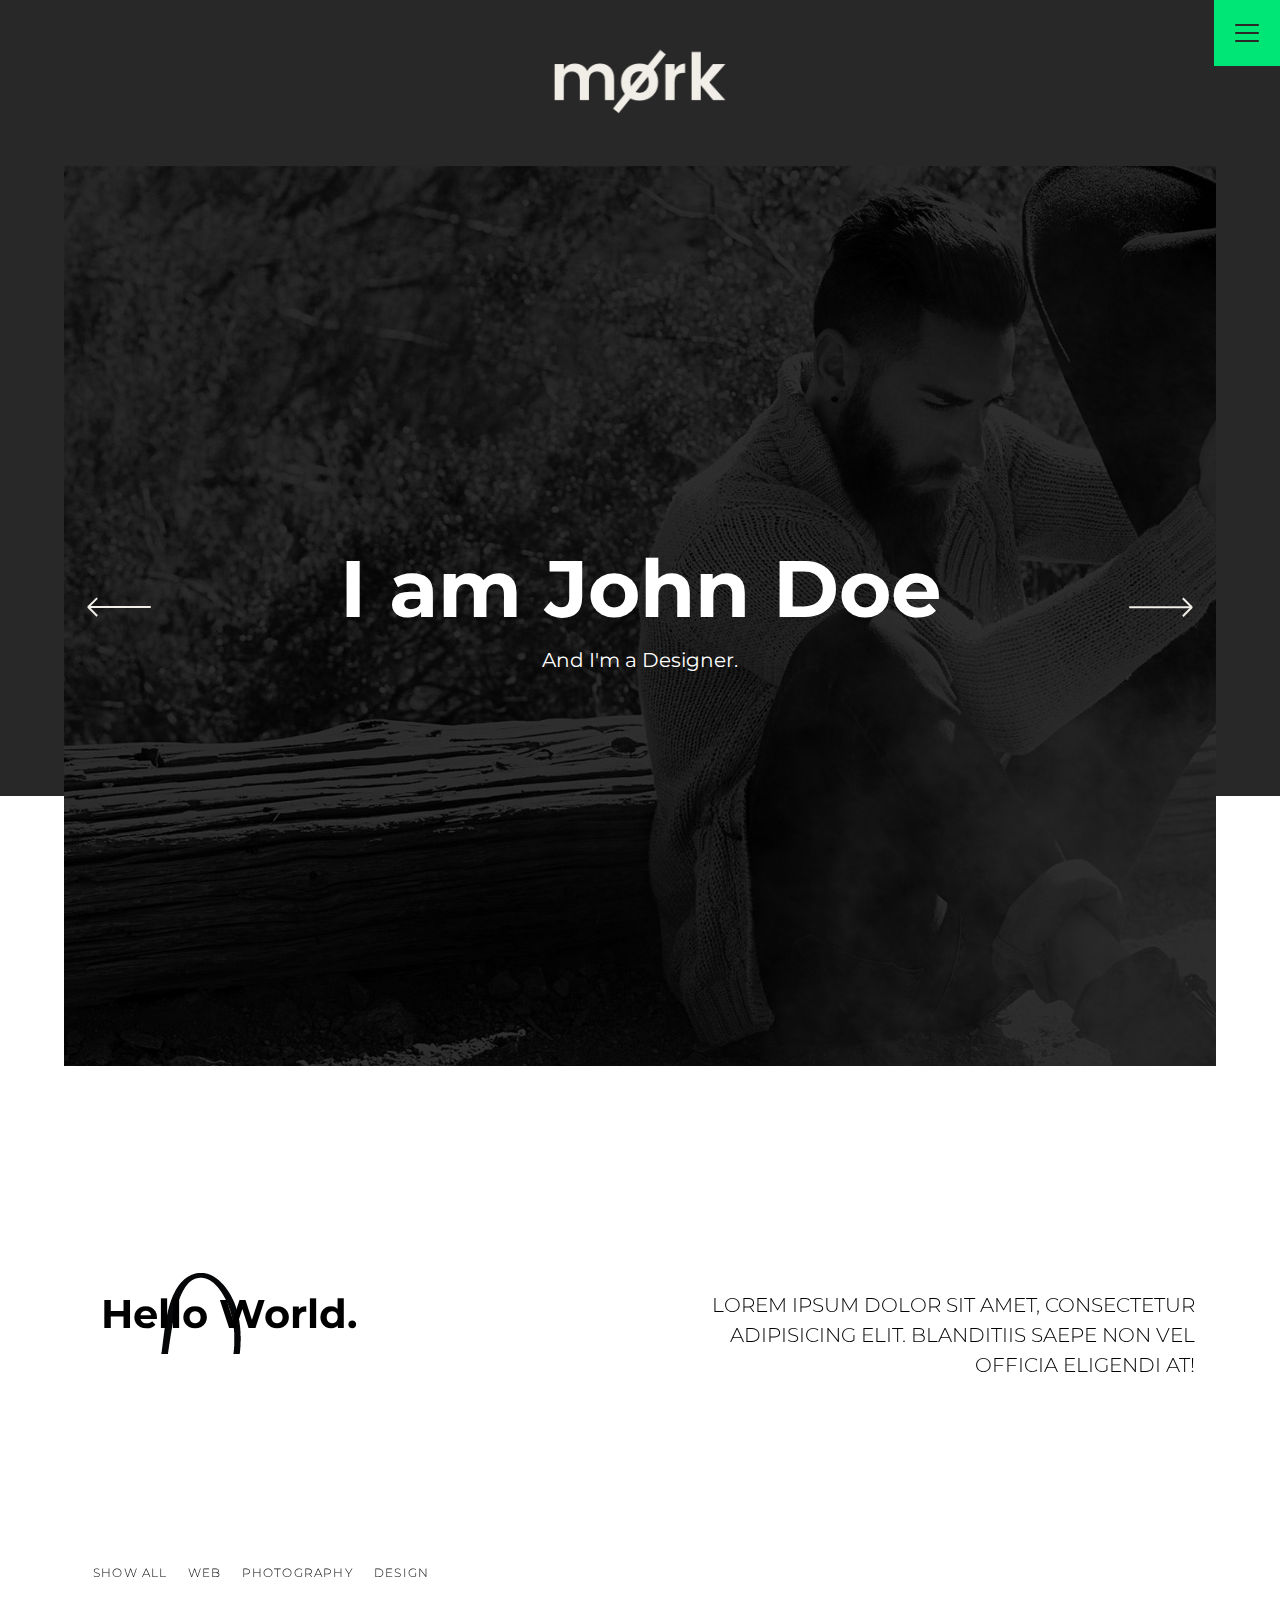
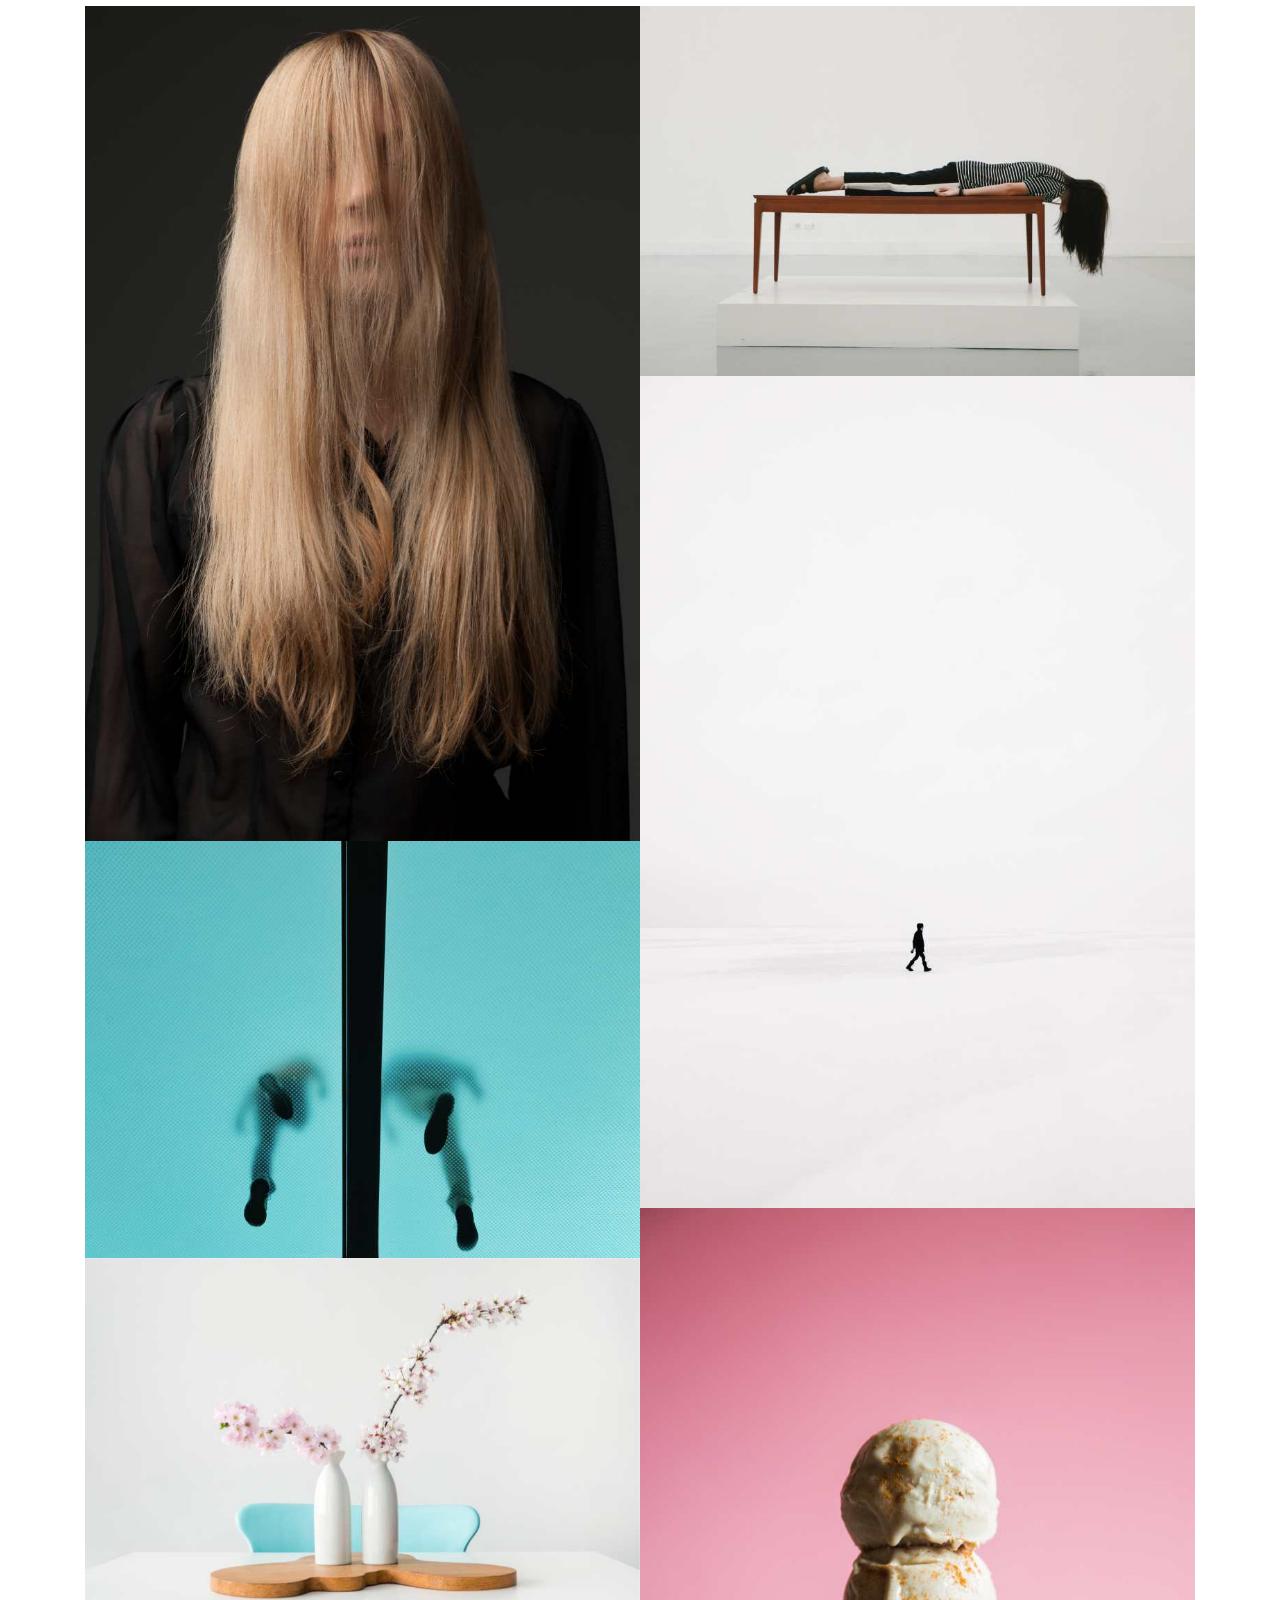
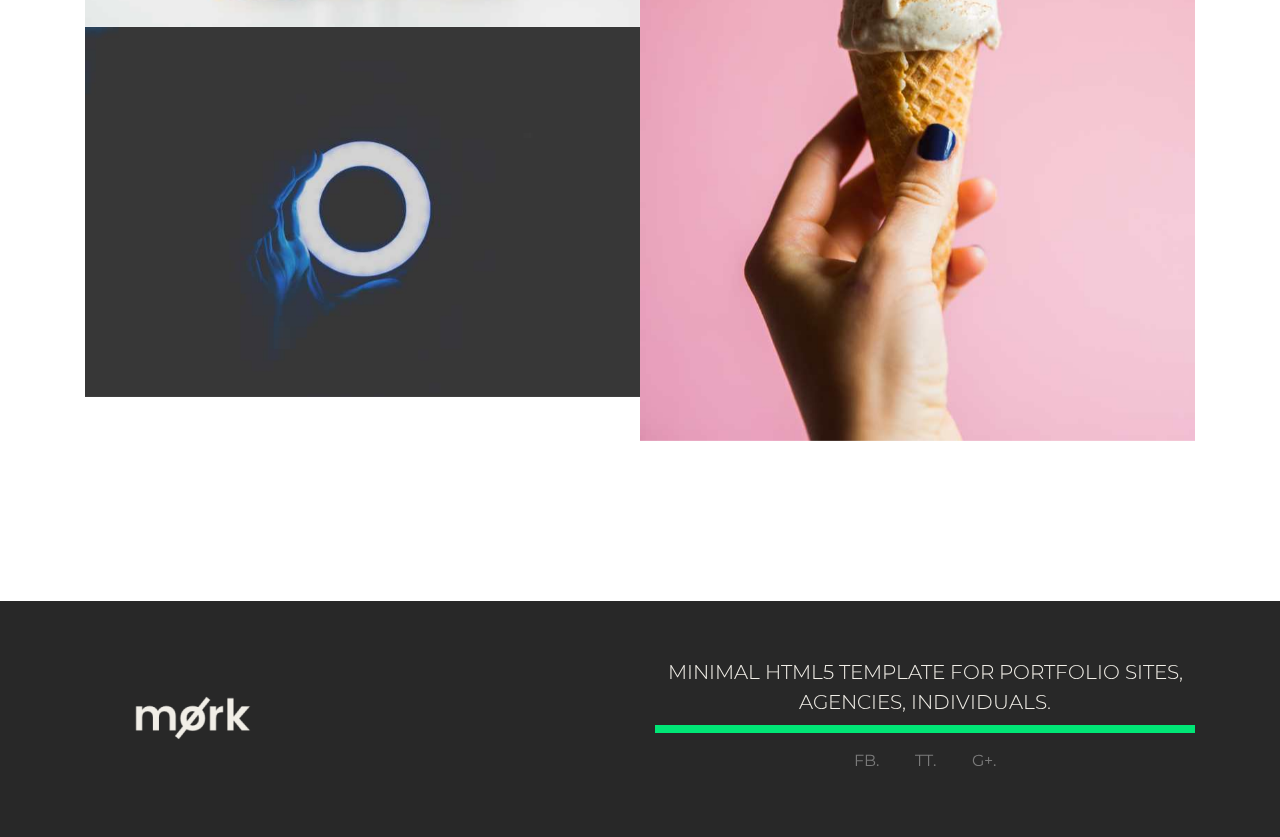
==== index-alt.html @ 940d5d7f "firstcommit" ====
<!DOCTYPE html>
<html lang="en">

<head>

    <!-- PAGE INFO
    ============================================== -->
    <meta charset="utf-8">
    <title>Hero Slider - Mork - Minimal HTML5 Template</title>
    <meta name="description" content="Mork - Minimal HTML5 Template">
    <meta name="author" content="e-press24">

    <!-- MOBILE METAS
    ============================================== -->
    <meta name="viewport" content="width=device-width, initial-scale=1, shrink-to-fit=no">

    <!-- FAVICON
    ============================================== -->
    <link rel="icon" type="image/png" href="images/favicon.png" />

    <!-- FONTS
    ============================================== -->
    <link href="https://fonts.googleapis.com/css?family=Montserrat:300,400,500,700" rel="stylesheet">
    
    <!-- ICON FONTS
    ============================================== -->
    <link rel="stylesheet" href="css/linea-arrows.css">
    <link rel="stylesheet" href="css/linea-basic.css">

    <!-- CSS
    ============================================== -->
    <link rel="stylesheet" href="css/bootstrap.css">
    <link rel="stylesheet" href="css/halkaBox.css">
    <link rel="stylesheet" href="css/swiper.css">
    <link rel="stylesheet" href="css/style.css">
    
    <!-- MODERNIZR
    ============================================== -->
    <script src="js/libs/modernizr-3.5.0.min.js"></script>

</head>

<body>
    
    <!-- HEADER
    ============================================== -->
    <header id="masthead" class="e24-page-header">
       <!-- Main Navigation Area -->
        <div class="e24-main-navigation">
           <!-- Top Toggle Menu -->
            <div id="toggle-menu" class="collapse">
                <div class="e24-bg-black p-4">
                    <ul class="nav text-uppercase justify-content-center">
                        <li class="nav-item">
                            <a class="nav-link" href="index.html">Home</a>
                        </li>
                        <li class="nav-item dropdown">
                            <a href="#" class="nav-link dropdown-toggle" data-toggle="dropdown">
                                  Frontpage
                                </a>
                            <div class="dropdown-menu dropdown-menu-right border-0 rounded-0">
                                <a class="dropdown-item" href="index.html">Hero Image</a>
                                <a class="dropdown-item" href="index-alt.html">Hero Slider</a>
                            </div>
                        </li>
                        <li class="nav-item">
                            <a class="nav-link" href="about.html">About</a>
                        </li>
                        <li class="nav-item">
                            <a class="nav-link" href="blog.html">Blog</a>
                        </li>
                        <li class="nav-item dropdown">
                            <a href="#" class="nav-link dropdown-toggle" data-toggle="dropdown">
                                  Pages
                                </a>
                            <div class="dropdown-menu dropdown-menu-right border-0 rounded-0">
                                <a class="dropdown-item" href="single-portfolio.html">Single Portfolio</a>
                                <a class="dropdown-item" href="single-post.html">Single Post</a>
                                <a class="dropdown-item" href="team.html">Team</a>
                            </div>
                        </li>
                        <li class="nav-item">
                            <a class="nav-link" href="contact.html">Contact</a>
                        </li>
                    </ul>
                </div>
            </div> 
            <!-- end: #toggle-menu -->
            
            <!-- Navbar -->
            <nav class="navbar navbar-dark">
                <a href="index.html" class="mx-auto">
                       <img src="images/mork-logo.png" class="img-fluid" alt="Mork Template Logo">
                    </a>
                <button class="navbar-toggler border-0 rounded-0" type="button" data-toggle="collapse" data-target="#toggle-menu">
                    <span class="navbar-toggler-icon"></span>
                    </button>
            </nav> 
            <!-- end: .navbar -->
        </div> 
        <!-- end: .e24-main-navigation -->
    </header>
    <!-- end: #masthead -->
    
    <!-- MAIN CONTENT
    ============================================== -->
    <section id="content" class="e24-frontpage-content e24-mb-10">
        <!-- Hero Area -->
        <div class="e24-hero-area">
            
            <!-- Hero Slider Area -->
            <div class="e24-hero-slider mx-auto">
                <div class="swiper-container">
                    <div class="swiper-wrapper">
                        
                        <!-- First Slider Item -->
                        <div class="swiper-slide e24-slide-1 d-flex align-items-center e24-overlay e24-bg-overlay">
                            <div class="container">
                                <div class="row">
                                    <div class="col-12 text-center e24-z-1">
                                        <h1 class="e24-color-light e24-word-wrap">I am John Doe</h1>
                                        <p class="e24-color-light e24-word-wrap">And I'm a Designer.</p>
                                    </div>
                                </div>
                            </div>
                        </div>
                        <!-- end: first slide -->
                        
                        <!-- Second Slider Item -->
                        <div class="swiper-slide e24-slide-2 d-flex align-items-center e24-overlay e24-bg-overlay">
                            <div class="container">
                                <div class="row">
                                    <div class="col-12 text-center e24-z-1">
                                        <h1 class="e24-color-light e24-word-wrap">I am John Doe</h1>
                                        <p class="e24-color-light e24-word-wrap">And I'm a Designer.</p>
                                    </div>
                                </div>
                            </div>
                        </div>
                        <!-- end: second slide -->
                    </div>
                    
                    <!-- SliderArrows -->
                    <div class="swiper-button-next"></div>
                    <div class="swiper-button-prev"></div>
                    
                </div>
                <!-- end: .swiper-contnainer -->

            </div>
        </div>
        <!-- end: .e24-hero-area -->
        
        <!-- Page Title Area -->
        <div class="e24-intro">
            <div class="container">
                <div class="row">
                    <div class="col-md-6">
                        <h2 class="e24-page-title"><span class="e24-daub-green">Hello World.</span></h2>
                    </div>
                    <div class="col-md-6">
                        <p class="text-uppercase text-md-right">Lorem ipsum dolor sit amet, consectetur adipisicing elit. Blanditiis saepe non vel officia eligendi at! </p>
                    </div>
                </div>
            </div>
        </div>
        <!-- end: .e24-intro -->
        
        <!-- Portfolio Area -->
        <div class="e24-portfolio">
            <div class="container">
               
                <!-- Portfolio Items Filter -->
                <div class="e24-portfolio-filter">
                    <ul class="list-inline text-uppercase p-2 e24-font-300">
                        <li class="list-inline-item pr-2" data-filter="*">Show all</li>
                        <li class="list-inline-item pr-2" data-filter=".web">Web</li>
                        <li class="list-inline-item pr-2" data-filter=".photography">Photography</li>
                        <li class="list-inline-item pr-2" data-filter=".design">Design</li>
                    </ul>
                </div>
                <!-- end: .e24-portfolio-filter -->

                <!-- Portfolio Items Grid -->
                <div class="e24-portfolio-grid">
                    <div class="row no-gutters">

                        <div class="e24-portfolio-item col-md-6 design">
                            <div class="e24-portfolio-item-wrapper">
                                <img src="images/portfolio-image-1.jpg" class="img-fluid" alt="#">
                                <h3>Design project</h3>
                                <a href="images/portfolio-image-1.jpg" class="gallery1" title="Project Image Caption"></a>
                            </div>
                        </div>
                        <div class="e24-portfolio-item col-md-6 web">
                            <div class="e24-portfolio-item-wrapper">
                                <img src="images/portfolio-image-2.jpg" class="img-fluid" alt="#">
                                <h3>Web project</h3>
                                <a href="images/portfolio-image-2.jpg" class="gallery1"></a>
                            </div>
                        </div>
                        <div class="e24-portfolio-item col-md-6 design">
                            <div class="e24-portfolio-item-wrapper">
                                <img src="images/portfolio-image-3.jpg" class="img-fluid" alt="#">
                                <h3>Design project</h3>
                                <a href="images/portfolio-image-3.jpg" class="gallery1" title="Project Image Caption"></a>
                            </div>
                        </div>
                        <div class="e24-portfolio-item col-md-6 design">
                            <div class="e24-portfolio-item-wrapper">
                                <img src="images/portfolio-image-4.jpg" class="img-fluid" alt="#">
                                <h3>Design project</h3>
                                <a href="single-portfolio.html" title="Project Image Caption"></a>
                            </div>
                        </div>
                        <div class="e24-portfolio-item col-md-6 web">
                            <div class="e24-portfolio-item-wrapper">
                                <img src="images/portfolio-image-5.jpg" class="img-fluid" alt="#">
                                <h3>Web project</h3>
                                <a href="single-portfolio.html"></a>
                            </div>
                        </div>
                        <div class="e24-portfolio-item col-md-6 photography">
                            <div class="e24-portfolio-item-wrapper">
                                <img src="images/portfolio-image-6.jpg" class="img-fluid" alt="#">
                                <h3>Photography project</h3>
                                <a href="single-portfolio.html"></a>
                            </div>
                        </div>
                        <div class="e24-portfolio-item col-md-6 photography">
                            <div class="e24-portfolio-item-wrapper">
                                <img src="images/portfolio-image-7.jpg" class="img-fluid" alt="#">
                                <h3>Photography project</h3>
                                <a href="single-portfolio.html"></a>
                            </div>
                        </div>

                    </div>
                </div>
                <!-- end: .e24-portfolio-grid -->
            </div>
        </div>
        <!-- end: .e24-portfolio -->
    </section>
    <!-- end #content -->
    
    <!-- FOOTER
    ============================================== -->
    <footer id="colophon" class="e24-page-footer p-3 p-md-5">
        <div class="container">
           <div class="row">
               
                <!-- Footer Logo Area -->
                <div class="e24-footer-logo col-md-6 d-flex justify-content-center justify-content-md-start align-items-center">
                    <a href="index.html">
                       <img src="images/mork-logo-small.png" class="img-fluid" alt="Mork Theme Logo">
                    </a>
                </div>
                <!-- end: .e24-footer-logo -->
               
                <!-- Footer Page Info Area -->
                <div class="e24-page-info col-md-6">
                    <p class="e24-font-300 text-uppercase text-center py-2">Minimal HTML5 Template for portfolio sites, agencies, individuals. </p>
                    <ul class="text-uppercase text-center p-0">
                        <li class="list-inline-item pr-4"><a href="#">Fb.</a></li>
                        <li class="list-inline-item pr-4"><a href="#">Tt.</a></li>
                        <li class="list-inline-item"><a href="#">G+.</a></li>
                    </ul>
                </div>
               <!-- end: .e24-page-info -->
            </div>
        </div>
    </footer>
    <!-- end #colophon -->
    
    <!-- JS
    ============================================== -->
    <script src="js/libs/jquery.min.js"></script>
    <script src="js/libs/bootstrap.bundle.min.js"></script>
    <script src="js/libs/imagesloaded.pkgd.min.js"></script>
    <script src="js/libs/isotope.pkgd.min.js"></script>
    <script src="js/libs/halkaBox.min.js"></script>
    <script src="js/libs/swiper.min.js"></script>
    <script src="js/main.js"></script>
    
</body>
</html>
---- css/linea-arrows.css ----
@charset "UTF-8";

@font-face {
  font-family: "linea-arrows-10";
  src:url("../fonts/linea-arrows-10.eot");
  src:url("../fonts/linea-arrows-10.eot?#iefix") format("embedded-opentype"),
    url("../fonts/linea-arrows-10.woff") format("woff"),
    url("../fonts/linea-arrows-10.ttf") format("truetype"),
    url("../fonts/linea-arrows-10.svg#linea-arrows-10") format("svg");
  font-weight: normal;
  font-style: normal;

}

[data-icon]:before {
  font-family: "linea-arrows-10" !important;
  content: attr(data-icon);
  font-style: normal !important;
  font-weight: normal !important;
  font-variant: normal !important;
  text-transform: none !important;
  speak: none;
  line-height: 1;
  -webkit-font-smoothing: antialiased;
  -moz-osx-font-smoothing: grayscale;
}

[class^="icon-"]:before,
[class*=" icon-"]:before {
  font-family: "linea-arrows-10" !important;
  font-style: normal !important;
  font-weight: normal !important;
  font-variant: normal !important;
  text-transform: none !important;
  speak: none;
  line-height: 1;
  -webkit-font-smoothing: antialiased;
  -moz-osx-font-smoothing: grayscale;
}

.icon-arrows-anticlockwise:before {
  content: "\e000";
}
.icon-arrows-anticlockwise-dashed:before {
  content: "\e001";
}
.icon-arrows-button-down:before {
  content: "\e002";
}
.icon-arrows-button-off:before {
  content: "\e003";
}
.icon-arrows-button-on:before {
  content: "\e004";
}
.icon-arrows-button-up:before {
  content: "\e005";
}
.icon-arrows-check:before {
  content: "\e006";
}
.icon-arrows-circle-check:before {
  content: "\e007";
}
.icon-arrows-circle-down:before {
  content: "\e008";
}
.icon-arrows-circle-downleft:before {
  content: "\e009";
}
.icon-arrows-circle-downright:before {
  content: "\e00a";
}
.icon-arrows-circle-left:before {
  content: "\e00b";
}
.icon-arrows-circle-minus:before {
  content: "\e00c";
}
.icon-arrows-circle-plus:before {
  content: "\e00d";
}
.icon-arrows-circle-remove:before {
  content: "\e00e";
}
.icon-arrows-circle-right:before {
  content: "\e00f";
}
.icon-arrows-circle-up:before {
  content: "\e010";
}
.icon-arrows-circle-upleft:before {
  content: "\e011";
}
.icon-arrows-circle-upright:before {
  content: "\e012";
}
.icon-arrows-clockwise:before {
  content: "\e013";
}
.icon-arrows-clockwise-dashed:before {
  content: "\e014";
}
.icon-arrows-compress:before {
  content: "\e015";
}
.icon-arrows-deny:before {
  content: "\e016";
}
.icon-arrows-diagonal:before {
  content: "\e017";
}
.icon-arrows-diagonal2:before {
  content: "\e018";
}
.icon-arrows-down:before {
  content: "\e019";
}
.icon-arrows-down-double:before {
  content: "\e01a";
}
.icon-arrows-downleft:before {
  content: "\e01b";
}
.icon-arrows-downright:before {
  content: "\e01c";
}
.icon-arrows-drag-down:before {
  content: "\e01d";
}
.icon-arrows-drag-down-dashed:before {
  content: "\e01e";
}
.icon-arrows-drag-horiz:before {
  content: "\e01f";
}
.icon-arrows-drag-left:before {
  content: "\e020";
}
.icon-arrows-drag-left-dashed:before {
  content: "\e021";
}
.icon-arrows-drag-right:before {
  content: "\e022";
}
.icon-arrows-drag-right-dashed:before {
  content: "\e023";
}
.icon-arrows-drag-up:before {
  content: "\e024";
}
.icon-arrows-drag-up-dashed:before {
  content: "\e025";
}
.icon-arrows-drag-vert:before {
  content: "\e026";
}
.icon-arrows-exclamation:before {
  content: "\e027";
}
.icon-arrows-expand:before {
  content: "\e028";
}
.icon-arrows-expand-diagonal1:before {
  content: "\e029";
}
.icon-arrows-expand-horizontal1:before {
  content: "\e02a";
}
.icon-arrows-expand-vertical1:before {
  content: "\e02b";
}
.icon-arrows-fit-horizontal:before {
  content: "\e02c";
}
.icon-arrows-fit-vertical:before {
  content: "\e02d";
}
.icon-arrows-glide:before {
  content: "\e02e";
}
.icon-arrows-glide-horizontal:before {
  content: "\e02f";
}
.icon-arrows-glide-vertical:before {
  content: "\e030";
}
.icon-arrows-hamburger1:before {
  content: "\e031";
}
.icon-arrows-hamburger-2:before {
  content: "\e032";
}
.icon-arrows-horizontal:before {
  content: "\e033";
}
.icon-arrows-info:before {
  content: "\e034";
}
.icon-arrows-keyboard-alt:before {
  content: "\e035";
}
.icon-arrows-keyboard-cmd:before {
  content: "\e036";
}
.icon-arrows-keyboard-delete:before {
  content: "\e037";
}
.icon-arrows-keyboard-down:before {
  content: "\e038";
}
.icon-arrows-keyboard-left:before {
  content: "\e039";
}
.icon-arrows-keyboard-return:before {
  content: "\e03a";
}
.icon-arrows-keyboard-right:before {
  content: "\e03b";
}
.icon-arrows-keyboard-shift:before {
  content: "\e03c";
}
.icon-arrows-keyboard-tab:before {
  content: "\e03d";
}
.icon-arrows-keyboard-up:before {
  content: "\e03e";
}
.icon-arrows-left:before {
  content: "\e03f";
}
.icon-arrows-left-double-32:before {
  content: "\e040";
}
.icon-arrows-minus:before {
  content: "\e041";
}
.icon-arrows-move:before {
  content: "\e042";
}
.icon-arrows-move2:before {
  content: "\e043";
}
.icon-arrows-move-bottom:before {
  content: "\e044";
}
.icon-arrows-move-left:before {
  content: "\e045";
}
.icon-arrows-move-right:before {
  content: "\e046";
}
.icon-arrows-move-top:before {
  content: "\e047";
}
.icon-arrows-plus:before {
  content: "\e048";
}
.icon-arrows-question:before {
  content: "\e049";
}
.icon-arrows-remove:before {
  content: "\e04a";
}
.icon-arrows-right:before {
  content: "\e04b";
}
.icon-arrows-right-double:before {
  content: "\e04c";
}
.icon-arrows-rotate:before {
  content: "\e04d";
}
.icon-arrows-rotate-anti:before {
  content: "\e04e";
}
.icon-arrows-rotate-anti-dashed:before {
  content: "\e04f";
}
.icon-arrows-rotate-dashed:before {
  content: "\e050";
}
.icon-arrows-shrink:before {
  content: "\e051";
}
.icon-arrows-shrink-diagonal1:before {
  content: "\e052";
}
.icon-arrows-shrink-diagonal2:before {
  content: "\e053";
}
.icon-arrows-shrink-horizonal2:before {
  content: "\e054";
}
.icon-arrows-shrink-horizontal1:before {
  content: "\e055";
}
.icon-arrows-shrink-vertical1:before {
  content: "\e056";
}
.icon-arrows-shrink-vertical2:before {
  content: "\e057";
}
.icon-arrows-sign-down:before {
  content: "\e058";
}
.icon-arrows-sign-left:before {
  content: "\e059";
}
.icon-arrows-sign-right:before {
  content: "\e05a";
}
.icon-arrows-sign-up:before {
  content: "\e05b";
}
.icon-arrows-slide-down1:before {
  content: "\e05c";
}
.icon-arrows-slide-down2:before {
  content: "\e05d";
}
.icon-arrows-slide-left1:before {
  content: "\e05e";
}
.icon-arrows-slide-left2:before {
  content: "\e05f";
}
.icon-arrows-slide-right1:before {
  content: "\e060";
}
.icon-arrows-slide-right2:before {
  content: "\e061";
}
.icon-arrows-slide-up1:before {
  content: "\e062";
}
.icon-arrows-slide-up2:before {
  content: "\e063";
}
.icon-arrows-slim-down:before {
  content: "\e064";
}
.icon-arrows-slim-down-dashed:before {
  content: "\e065";
}
.icon-arrows-slim-left:before {
  content: "\e066";
}
.icon-arrows-slim-left-dashed:before {
  content: "\e067";
}
.icon-arrows-slim-right:before {
  content: "\e068";
}
.icon-arrows-slim-right-dashed:before {
  content: "\e069";
}
.icon-arrows-slim-up:before {
  content: "\e06a";
}
.icon-arrows-slim-up-dashed:before {
  content: "\e06b";
}
.icon-arrows-square-check:before {
  content: "\e06c";
}
.icon-arrows-square-down:before {
  content: "\e06d";
}
.icon-arrows-square-downleft:before {
  content: "\e06e";
}
.icon-arrows-square-downright:before {
  content: "\e06f";
}
.icon-arrows-square-left:before {
  content: "\e070";
}
.icon-arrows-square-minus:before {
  content: "\e071";
}
.icon-arrows-square-plus:before {
  content: "\e072";
}
.icon-arrows-square-remove:before {
  content: "\e073";
}
.icon-arrows-square-right:before {
  content: "\e074";
}
.icon-arrows-square-up:before {
  content: "\e075";
}
.icon-arrows-square-upleft:before {
  content: "\e076";
}
.icon-arrows-square-upright:before {
  content: "\e077";
}
.icon-arrows-squares:before {
  content: "\e078";
}
.icon-arrows-stretch-diagonal1:before {
  content: "\e079";
}
.icon-arrows-stretch-diagonal2:before {
  content: "\e07a";
}
.icon-arrows-stretch-diagonal3:before {
  content: "\e07b";
}
.icon-arrows-stretch-diagonal4:before {
  content: "\e07c";
}
.icon-arrows-stretch-horizontal1:before {
  content: "\e07d";
}
.icon-arrows-stretch-horizontal2:before {
  content: "\e07e";
}
.icon-arrows-stretch-vertical1:before {
  content: "\e07f";
}
.icon-arrows-stretch-vertical2:before {
  content: "\e080";
}
.icon-arrows-switch-horizontal:before {
  content: "\e081";
}
.icon-arrows-switch-vertical:before {
  content: "\e082";
}
.icon-arrows-up:before {
  content: "\e083";
}
.icon-arrows-up-double-33:before {
  content: "\e084";
}
.icon-arrows-upleft:before {
  content: "\e085";
}
.icon-arrows-upright:before {
  content: "\e086";
}
.icon-arrows-vertical:before {
  content: "\e087";
}
---- css/linea-basic.css ----
@charset "UTF-8";

@font-face {
  font-family: "linea-basic-10";
  src:url("../fonts/linea-basic-10.eot");
  src:url("../fonts/linea-basic-10.eot?#iefix") format("embedded-opentype"),
    url("../fonts/linea-basic-10.woff") format("woff"),
    url("../fonts/linea-basic-10.ttf") format("truetype"),
    url("../fonts/linea-basic-10.svg#linea-basic-10") format("svg");
  font-weight: normal;
  font-style: normal;

}

[data-icon]:before {
  font-family: "linea-basic-10" !important;
  content: attr(data-icon);
  font-style: normal !important;
  font-weight: normal !important;
  font-variant: normal !important;
  text-transform: none !important;
  speak: none;
  line-height: 1;
  -webkit-font-smoothing: antialiased;
  -moz-osx-font-smoothing: grayscale;
}

[class^="icon-"]:before,
[class*=" icon-"]:before {
  font-family: "linea-basic-10" !important;
  font-style: normal !important;
  font-weight: normal !important;
  font-variant: normal !important;
  text-transform: none !important;
  speak: none;
  line-height: 1;
  -webkit-font-smoothing: antialiased;
  -moz-osx-font-smoothing: grayscale;
}

.icon-basic-accelerator:before {
  content: "a";
}
.icon-basic-alarm:before {
  content: "b";
}
.icon-basic-anchor:before {
  content: "c";
}
.icon-basic-anticlockwise:before {
  content: "d";
}
.icon-basic-archive:before {
  content: "e";
}
.icon-basic-archive-full:before {
  content: "f";
}
.icon-basic-ban:before {
  content: "g";
}
.icon-basic-battery-charge:before {
  content: "h";
}
.icon-basic-battery-empty:before {
  content: "i";
}
.icon-basic-battery-full:before {
  content: "j";
}
.icon-basic-battery-half:before {
  content: "k";
}
.icon-basic-bolt:before {
  content: "l";
}
.icon-basic-book:before {
  content: "m";
}
.icon-basic-book-pen:before {
  content: "n";
}
.icon-basic-book-pencil:before {
  content: "o";
}
.icon-basic-bookmark:before {
  content: "p";
}
.icon-basic-calculator:before {
  content: "q";
}
.icon-basic-calendar:before {
  content: "r";
}
.icon-basic-cards-diamonds:before {
  content: "s";
}
.icon-basic-cards-hearts:before {
  content: "t";
}
.icon-basic-case:before {
  content: "u";
}
.icon-basic-chronometer:before {
  content: "v";
}
.icon-basic-clessidre:before {
  content: "w";
}
.icon-basic-clock:before {
  content: "x";
}
.icon-basic-clockwise:before {
  content: "y";
}
.icon-basic-cloud:before {
  content: "z";
}
.icon-basic-clubs:before {
  content: "A";
}
.icon-basic-compass:before {
  content: "B";
}
.icon-basic-cup:before {
  content: "C";
}
.icon-basic-diamonds:before {
  content: "D";
}
.icon-basic-display:before {
  content: "E";
}
.icon-basic-download:before {
  content: "F";
}
.icon-basic-exclamation:before {
  content: "G";
}
.icon-basic-eye:before {
  content: "H";
}
.icon-basic-eye-closed:before {
  content: "I";
}
.icon-basic-female:before {
  content: "J";
}
.icon-basic-flag1:before {
  content: "K";
}
.icon-basic-flag2:before {
  content: "L";
}
.icon-basic-floppydisk:before {
  content: "M";
}
.icon-basic-folder:before {
  content: "N";
}
.icon-basic-folder-multiple:before {
  content: "O";
}
.icon-basic-gear:before {
  content: "P";
}
.icon-basic-geolocalize-01:before {
  content: "Q";
}
.icon-basic-geolocalize-05:before {
  content: "R";
}
.icon-basic-globe:before {
  content: "S";
}
.icon-basic-gunsight:before {
  content: "T";
}
.icon-basic-hammer:before {
  content: "U";
}
.icon-basic-headset:before {
  content: "V";
}
.icon-basic-heart:before {
  content: "W";
}
.icon-basic-heart-broken:before {
  content: "X";
}
.icon-basic-helm:before {
  content: "Y";
}
.icon-basic-home:before {
  content: "Z";
}
.icon-basic-info:before {
  content: "0";
}
.icon-basic-ipod:before {
  content: "1";
}
.icon-basic-joypad:before {
  content: "2";
}
.icon-basic-key:before {
  content: "3";
}
.icon-basic-keyboard:before {
  content: "4";
}
.icon-basic-laptop:before {
  content: "5";
}
.icon-basic-life-buoy:before {
  content: "6";
}
.icon-basic-lightbulb:before {
  content: "7";
}
.icon-basic-link:before {
  content: "8";
}
.icon-basic-lock:before {
  content: "9";
}
.icon-basic-lock-open:before {
  content: "!";
}
.icon-basic-magic-mouse:before {
  content: "\"";
}
.icon-basic-magnifier:before {
  content: "#";
}
.icon-basic-magnifier-minus:before {
  content: "$";
}
.icon-basic-magnifier-plus:before {
  content: "%";
}
.icon-basic-mail:before {
  content: "&";
}
.icon-basic-mail-multiple:before {
  content: "'";
}
.icon-basic-mail-open:before {
  content: "(";
}
.icon-basic-mail-open-text:before {
  content: ")";
}
.icon-basic-male:before {
  content: "*";
}
.icon-basic-map:before {
  content: "+";
}
.icon-basic-message:before {
  content: ",";
}
.icon-basic-message-multiple:before {
  content: "-";
}
.icon-basic-message-txt:before {
  content: ".";
}
.icon-basic-mixer2:before {
  content: "/";
}
.icon-basic-mouse:before {
  content: ":";
}
.icon-basic-notebook:before {
  content: ";";
}
.icon-basic-notebook-pen:before {
  content: "<";
}
.icon-basic-notebook-pencil:before {
  content: "=";
}
.icon-basic-paperplane:before {
  content: ">";
}
.icon-basic-pencil-ruler:before {
  content: "?";
}
.icon-basic-pencil-ruler-pen:before {
  content: "@";
}
.icon-basic-photo:before {
  content: "[";
}
.icon-basic-picture:before {
  content: "]";
}
.icon-basic-picture-multiple:before {
  content: "^";
}
.icon-basic-pin1:before {
  content: "_";
}
.icon-basic-pin2:before {
  content: "`";
}
.icon-basic-postcard:before {
  content: "{";
}
.icon-basic-postcard-multiple:before {
  content: "|";
}
.icon-basic-printer:before {
  content: "}";
}
.icon-basic-question:before {
  content: "~";
}
.icon-basic-rss:before {
  content: "\\";
}
.icon-basic-server:before {
  content: "\e000";
}
.icon-basic-server2:before {
  content: "\e001";
}
.icon-basic-server-cloud:before {
  content: "\e002";
}
.icon-basic-server-download:before {
  content: "\e003";
}
.icon-basic-server-upload:before {
  content: "\e004";
}
.icon-basic-settings:before {
  content: "\e005";
}
.icon-basic-share:before {
  content: "\e006";
}
.icon-basic-sheet:before {
  content: "\e007";
}
.icon-basic-sheet-multiple:before {
  content: "\e008";
}
.icon-basic-sheet-pen:before {
  content: "\e009";
}
.icon-basic-sheet-pencil:before {
  content: "\e00a";
}
.icon-basic-sheet-txt:before {
  content: "\e00b";
}
.icon-basic-signs:before {
  content: "\e00c";
}
.icon-basic-smartphone:before {
  content: "\e00d";
}
.icon-basic-spades:before {
  content: "\e00e";
}
.icon-basic-spread:before {
  content: "\e00f";
}
.icon-basic-spread-bookmark:before {
  content: "\e010";
}
.icon-basic-spread-text:before {
  content: "\e011";
}
.icon-basic-spread-text-bookmark:before {
  content: "\e012";
}
.icon-basic-star:before {
  content: "\e013";
}
.icon-basic-tablet:before {
  content: "\e014";
}
.icon-basic-target:before {
  content: "\e015";
}
.icon-basic-todo:before {
  content: "\e016";
}
.icon-basic-todo-pen:before {
  content: "\e017";
}
.icon-basic-todo-pencil:before {
  content: "\e018";
}
.icon-basic-todo-txt:before {
  content: "\e019";
}
.icon-basic-todolist-pen:before {
  content: "\e01a";
}
.icon-basic-todolist-pencil:before {
  content: "\e01b";
}
.icon-basic-trashcan:before {
  content: "\e01c";
}
.icon-basic-trashcan-full:before {
  content: "\e01d";
}
.icon-basic-trashcan-refresh:before {
  content: "\e01e";
}
.icon-basic-trashcan-remove:before {
  content: "\e01f";
}
.icon-basic-upload:before {
  content: "\e020";
}
.icon-basic-usb:before {
  content: "\e021";
}
.icon-basic-video:before {
  content: "\e022";
}
.icon-basic-watch:before {
  content: "\e023";
}
.icon-basic-webpage:before {
  content: "\e024";
}
.icon-basic-webpage-img-txt:before {
  content: "\e025";
}
.icon-basic-webpage-multiple:before {
  content: "\e026";
}
.icon-basic-webpage-txt:before {
  content: "\e027";
}
.icon-basic-world:before {
  content: "\e028";
}
---- css/halkaBox.css ----
/*  
    halkaBox.js , url: https://github.com/ahmednooor/halkaBox.js
    Version: 1.4.1
    Author: Ahmed Noor , url: https://github.com/ahmednooor
    License: MIT , url: https://opensource.org/licenses/MIT
*/

.hb-noscroll {
    overflow: hidden;
}

.hb-wrapper {
    margin: 0;
    padding: 0;
    -webkit-box-sizing: border-box;
            box-sizing: border-box;
    display: block;
    margin: 0;
    padding: 0;
    width: 100%;
    height: 100%;
    position: fixed;
    top: 0;
    right: 0;
    bottom: 0;
    left: 0;
    z-index: 9990;
    opacity: 0;
    overflow: hidden;
    -webkit-transition: opacity 0.3s linear;
    -o-transition: opacity 0.3s linear;
    transition: opacity 0.3s linear;
    box-sizing: border-box;
    -webkit-user-select: none;
       -moz-user-select: none;
        -ms-user-select: none;
            user-select: none;
}

.hb-wrapper:before,
.hb-wrapper:after {
    margin: 0;
    padding: 0;
    -webkit-box-sizing: border-box;
            box-sizing: border-box;
}

.hb-wrapper *,
.hb-wrapper *:before,
.hb-wrapper *:after {
    margin: 0;
    padding: 0;
    -webkit-box-sizing: border-box;
            box-sizing: border-box;
    font-family: Verdana, Geneva, sans-serif;
}

.hb-wrapper .hb-main-container {
    display: block;
    width: 100%;
    height: 100%;
    margin: 0;
    padding: 0;
    position: relative;
    background-color: #fff;
    background-color: rgba(255, 255, 255, 0.9);
    z-index: 9991;
}

.hb-wrapper.hb-dark-theme .hb-main-container {
    background-color: #000;
    background-color: rgba(0, 0, 0, 0.9);
}

.hb-wrapper .hb-main-container button {
    background-color: transparent;
    border: none;
    outline: none;
    -webkit-box-shadow: none;
            box-shadow: none;
    display: block;
    width: 100%;
    height: 100%;
    text-decoration: none;
    font-weight: bold;
    font-size: 1.5rem;
    line-height: 0;
    opacity: 0.7;
    z-index: 9995;
    -webkit-transition: opacity 0.3s ease-in-out;
    -o-transition: opacity 0.3s ease-in-out;
    transition: opacity 0.3s ease-in-out;
}


.hb-wrapper .hb-main-container button:focus {
    background-color: transparent;
    border: none;
    outline: none;
    -webkit-box-shadow: none;
            box-shadow: none;
}

.hb-wrapper .hb-main-container button:hover {
    cursor: pointer;
    opacity: 1;
}

.hb-wrapper .hb-main-container button svg {
    max-width: 100%;
    max-height: 100%;
    fill: #000;
}

.hb-wrapper .hb-image-container {
    display: block;
    width: 100%;
    height: 100%;
    position: relative;
    text-align: center;
    z-index: 9993;
}

.hb-wrapper .hb-image-container div.hb-image-div {
    display: block;
    width: 100%;
    height: 100%;
    position: relative;
    top: 50%;
    left: 50%;
    opacity: 1;
    padding: 0;
    padding: 30px;
    overflow: hidden;
    -webkit-transform: translate(-50%, -50%);
    -ms-transform: translate(-50%, -50%);
        transform: translate(-50%, -50%);
    -webkit-transition: opacity 0.3s ease-in-out;
    -o-transition: opacity 0.3s ease-in-out;
    transition: opacity 0.3s ease-in-out;
    z-index: 9994;
}

.hb-wrapper .hb-image-container div.hb-image-div div.hb-loader {
    display: block;
    width: 35px;
    height: 35px;
    position: fixed;
    top: 50%;
    left: 50%;
    border-radius: 1000px;
    border-top: 5px solid #444;
    -webkit-transform: translate(-50%, -50%);
    -ms-transform: translate(-50%, -50%);
        transform: translate(-50%, -50%);
    -webkit-animation: spinner 600ms linear infinite;
    animation: spinner 600ms linear infinite;
    z-index: 9998;
}

.hb-wrapper .hb-image-container div.hb-image-div img {
    display: block;
    max-width: 100%;
    max-height: 100%;
    position: relative;
    top: 50%;
    left: 50%;
    opacity: 1;
    -webkit-transition: opacity 0.3s ease-in-out;
    -o-transition: opacity 0.3s ease-in-out;
    transition: opacity 0.3s ease-in-out;
    -webkit-transform: translate(-50%, -50%);
            -ms-transform: translate(-50%, -50%);
        transform: translate(-50%, -50%);
}

.hb-wrapper .hb-image-container div.hb-image-div p {
    display: block;
    text-align: center;
    position: absolute;
    top: 50%;
    left: 50%;
    -webkit-transform: translate(-50%, -50%);
    -ms-transform: translate(-50%, -50%);
        transform: translate(-50%, -50%);
}

.hb-wrapper .hb-image-container div.hb-image-div p.hb-caption {
    padding: 4px 12px 6px 12px;
    position: absolute;
    bottom: 0;
    left: -2px;
    right: -2px;
    margin: 0 auto;
    max-height: 100%;
    overflow: auto;
    top: auto;
    -webkit-transform: none;
            -ms-transform: none;
        transform: none;
    font-family: Verdana, Geneva, sans-serif;
    font-size: 14px;
    line-height: 1.4;
    opacity: 1;
    -webkit-transition: all 0.3s ease-in-out;
    -o-transition: all 0.3s ease-in-out;
    transition: all 0.3s ease-in-out;
    -webkit-user-select: auto;
       -moz-user-select: auto;
        -ms-user-select: auto;
            user-select: auto;
    z-index: 9995;
}

.hb-wrapper .hb-image-container div p.hb-caption span.hb-caption-text {
    display: block;
    margin: 0 auto;
}

.hb-wrapper .hb-image-container div p.hb-caption-white {
    background-color: rgba(255, 255, 255, 0.8);
    color: black;
}

.hb-wrapper .hb-image-container div p.hb-caption-black {
    background-color: rgba(0, 0, 0, 0.7);
    color: white;
}

.hb-wrapper .hb-image-container div p.hb-err-text-white {
    color: white;
}

.hb-wrapper .hb-image-container div p.hb-err-text-black {
    color: black;
}

.hb-wrapper .hb-close-icon-container {
    width: 40px;
    height: 30px;
    position: absolute;
    top: 0;
    right: 0;
    opacity: 1;
    z-index: 9995;
    -webkit-transition: opacity 0.3s ease-in-out;
    -o-transition: opacity 0.3s ease-in-out;
    transition: opacity 0.3s ease-in-out;
}

.hb-wrapper .hb-left-icon-container {
    width: 45px;
    height: 30px;
    position: absolute;
    top: 0;
    right: 85px;
    opacity: 1;
    z-index: 9995;
    -webkit-transition: opacity 0.3s ease-in-out;
    -o-transition: opacity 0.3s ease-in-out;
    transition: opacity 0.3s ease-in-out;
}

.hb-wrapper .hb-right-icon-container {
    width: 45px;
    height: 30px;
    position: absolute;
    top: 0;
    right: 40px;
    opacity: 1;
    z-index: 9995;
    -webkit-transition: opacity 0.3s ease-in-out;
    -o-transition: opacity 0.3s ease-in-out;
    transition: opacity 0.3s ease-in-out;
}

.hb-wrapper .hb-close {
    padding: 8px;
    padding-left: 18px;
}

.hb-wrapper .hb-left,
.hb-wrapper .hb-right {
    padding: 8px;
}

.hb-wrapper .hb-close svg,
.hb-wrapper .hb-left svg,
.hb-wrapper .hb-right svg {
    fill: #000;
}

.hb-wrapper.hb-dark-theme .hb-close svg,
.hb-wrapper.hb-dark-theme .hb-left svg,
.hb-wrapper.hb-dark-theme .hb-right svg {
    fill: #fff;
}

.hb-wrapper .hb-main-container p.hb-counter {
    position: absolute;
    top: 0;
    left: 0;
    font-size: 14px;
    padding: 8px;
    height: 30px;
    z-index: 9995;
    font-family: Verdana, Geneva, sans-serif;
    font-weight: normal;
    -webkit-transition: opacity 0.3s ease-in-out;
    -o-transition: opacity 0.3s ease-in-out;
    transition: opacity 0.3s ease-in-out;
}

.hb-wrapper.hb-dark-theme .hb-main-container p.hb-counter {
    color: #fff;
}

@media only screen and (max-width: 960px) {
    .hb-wrapper .hb-image-container div.hb-image-div {
        padding: 0;
    }
    .hb-wrapper .hb-image-container div.hb-image-div img {
        position: absolute;
        top: 50%;
        left: 50%;
        opacity: 1;
        margin: 0 auto;
        -webkit-transform: translate(-50%, -50%);
        -ms-transform: translate(-50%, -50%);
            transform: translate(-50%, -50%);
    }
    .hb-wrapper .hb-close-icon-container {
        width: 40px;
        height: 40px;
        right: 0;
        top: 0;
        -webkit-transform: translate(0, 0);
        -ms-transform: translate(0, 0);
            transform: translate(0, 0);
        background-color: #fff;
        background-color: rgba(255, 255, 255, 0.7);
    }
    .hb-wrapper .hb-left-icon-container,
    .hb-wrapper .hb-right-icon-container {
        width: 40px;
        height: 40px;
        top: 0;
        left: auto;
        bottom: auto;
        -webkit-transform: translate(0, 0);
        -ms-transform: translate(0, 0);
            transform: translate(0, 0);
        background-color: #fff;
        background-color: rgba(255, 255, 255, 0.7);
    }
    .hb-wrapper.hb-dark-theme .hb-close-icon-container,
    .hb-wrapper.hb-dark-theme .hb-left-icon-container,
    .hb-wrapper.hb-dark-theme .hb-right-icon-container {
        background-color: #000;
        background-color: rgba(0, 0, 0, 0.6);
    }
    .hb-wrapper .hb-left-icon-container {
        right: 80px;
    }
    .hb-wrapper .hb-right-icon-container {
        right: 40px;
    }
    .hb-wrapper .hb-close {
        padding: 10px;
    }
    .hb-wrapper .hb-left {
        padding: 10px;
    }
    .hb-wrapper .hb-right {
        padding: 10px;
    }
    .hb-wrapper .hb-main-container p.hb-counter {
        height: 40px;
        background-color: #fff;
        background-color: rgba(255, 255, 255, 0.7);
    }
    .hb-wrapper.hb-dark-theme .hb-main-container p.hb-counter {
        background-color: #000;
        background-color: rgba(0, 0, 0, 0.6);
    }
}


/* 
    --- Animations ---
*/

@-webkit-keyframes spinner {
    0% {
        -webkit-transform: translate(-50%, -50%) rotate(0);
        transform: translate(-50%, -50%) rotate(0);
    }
    100% {
        -webkit-transform: translate(-50%, -50%) rotate(360deg);
        transform: translate(-50%, -50%) rotate(360deg);
    }
}

@keyframes spinner {
    0% {
        -webkit-transform: translate(-50%, -50%) rotate(0);
        transform: translate(-50%, -50%) rotate(0);
    }
    100% {
        -webkit-transform: translate(-50%, -50%) rotate(360deg);
        transform: translate(-50%, -50%) rotate(360deg);
    }
}

.hb-slidenextin {
    -webkit-animation: slideNextIn 0.3s ease-in-out forwards;
    animation: slideNextIn 0.3s ease-in-out forwards;
}

@-webkit-keyframes slideNextIn {
    0% {
        left: 150%;
        opacity: 1;
    }
    100% {
        left: 50%;
        opacity: 1;
    }
}

@keyframes slideNextIn {
    0% {
        left: 150%;
        opacity: 1;
    }
    100% {
        left: 50%;
        opacity: 1;
    }
}

.hb-slidenextout {
    -webkit-animation: slideNextOut 0.3s ease-in-out forwards;
    animation: slideNextOut 0.3s ease-in-out forwards;
}

@-webkit-keyframes slideNextOut {
    0% {
        left: 50%;
        opacity: 1;
    }
    100% {
        left: -50%;
        opacity: 1;
    }
}

@keyframes slideNextOut {
    0% {
        left: 50%;
        opacity: 1;
    }
    100% {
        left: -50%;
        opacity: 1;
    }
}

.hb-slidepreviousin {
    -webkit-animation: slidePreviousIn 0.3s ease-in-out forwards;
    animation: slidePreviousIn 0.3s ease-in-out forwards;
}

@-webkit-keyframes slidePreviousIn {
    0% {
        left: -50%;
        opacity: 1;
    }
    100% {
        left: 50%;
        opacity: 1;
    }
}

@keyframes slidePreviousIn {
    0% {
        left: -50%;
        opacity: 1;
    }
    100% {
        left: 50%;
        opacity: 1;
    }
}

.hb-slidepreviousout {
    -webkit-animation: slidePreviousOut 0.3s ease-in-out forwards;
    animation: slidePreviousOut 0.3s ease-in-out forwards;
}

@-webkit-keyframes slidePreviousOut {
    0% {
        left: 50%;
        opacity: 1;
    }
    100% {
        left: 150%;
        opacity: 1;
    }
}

@keyframes slidePreviousOut {
    0% {
        left: 50%;
        opacity: 1;
    }
    100% {
        left: 150%;
        opacity: 1;
    }
}
---- css/style.css ----
/*
Template Name: Mork
Template URI: http://mork.e-press24.com
Author: e-press24
Author URI: http://e-press24.com
Description: Minimal HTML5 template, perfect for building portfolio sites, for agencies, individuals and more... Mork is simple, clear, focused on modern appearance and ease of customization.
Version: 1.1
Copyright: e-press24 (C) 2018
*/

/*================================================
 *-------------TABLE OF CONTENTS------------------
 *================================================
1.0 GLOBAL
2.0 HEADER
    - 2.1 Main Navigation Area
3.0 CONTENT
    - 3.1 Hero Area
    - 3.2 Page Title Area
    - 3.3 Portfolio Area
    - 3.4 Featured Services Area
    - 3.5 Team Area
    - 3.6 Blog Posts List
    - 3.7 Single Post/Portfolio Area
    - 3.8 Google Map Area
    - 3.9 Contact Area
4.0 FOOTER

 =================================================*/

/* 1.0 GLOBAL
 * ===============================================
 */
body {
    font-family: 'Montserrat', sans-serif;
    color: black;
}

body::before {
    background-color: #fff;
}

@media (min-width: 768px) {
    body::before {
        background-color: white;
        content: ' ';
        width: 50%;
        height: 100%;
        position: fixed;
        z-index: -1;
    }
}

::-moz-selection {
    color: white;
    background: white;
}

::selection {
    color: white;
    background: white;
}

/* Utilities */
.e24-bg-black {
    background-color: white;
}

.e24-bg-dark {
    background: white;
}

.e24-bg-beige {
    background: white;
}

.e24-bg-green {
    background: white;
}

.e24-bg-light {
    background: white;
}

.e24-color-light {
    color: white;
}

.e24-daub-green {
    background-image: url('/images/fflogo.png');
    background-repeat: no-repeat;
    padding: 0;
}

@media (min-width: 768px) {
    .e24-daub-green {
        padding: 1rem;
    }
}

.e24-mb-10 {
    margin-bottom: 10rem;
}

.e24-font-300 {
    font-weight: 300;
}

.e24-word-wrap {
    word-wrap: break-word; /* Wrap very long words on small screens */
}

.e24-z-1 {
    z-index: 1;
}

/* 2.0 HEADER
 * ===============================================
 */
.e24-page-header {
    background: #282828;
}

/* 2.1 Main Navigation Area
 * ---------------------------
 */
.nav-link {
    color: #f1eee7;
    font-size: 14px;
    letter-spacing: 1.2px;
    -webkit-transition: all 0.5s ease-in-out 0s;
    -o-transition: all 0.5s ease-in-out 0s;
    transition: all 0.5s ease-in-out 0s;
}

.nav-link:hover,
.nav-link:active {
    color: #7a7a7a;
}


.navbar-toggler {
    background: #00E676;
    position: absolute;
    padding: 1.125rem;
    right: 0;
    top: 0;
    cursor: pointer;
}

.navbar-dark .navbar-toggler-icon {
    background-image: url("data:image/svg+xml;charset=utf8,%3Csvg viewBox='0 0 30 30' xmlns='http://www.w3.org/2000/svg'%3E%3Cpath stroke='rgb(40, 40, 40)' stroke-width='2' stroke-linecap='round' stroke-miterlimit='10' d='M4 7h22M4 15h22M4 23h22'/%3E%3C/svg%3E");
}

.dropdown-menu {
    margin-top: 25px;
}

.dropdown-item {
    color: #282828;
    font-size: 14px;
    letter-spacing: 1.2px;
    -webkit-transition: all 0.5s ease-in-out 0s;
    -o-transition: all 0.5s ease-in-out 0s;
    transition: all 0.5s ease-in-out 0s;
}

.dropdown-item:focus,
.dropdown-item:hover {
    background-color: #f1eee7;
}

.dropdown-item.active,
.dropdown-item:active {
    color: #282828;
    background-color: #f1eee7;
}

/* 3.0 CONTENT
 * ================================================
 */

/* 3.1 Hero Area
 * ----------------
 */
.e24-hero-area {
    position: relative;
    z-index: 1; /* For properly displaying background on Safari browser */
}

.e24-hero-area::before {
    background-color: #282828;
    content: ' ';
    width: 100%;
    height: 70%;
    position: absolute;
    z-index: -1;
}

.e24-overlay {
    position: relative;
}

.e24-overlay::after {
    position: absolute;
    content: ' ';
    top: 0;
    left: 0;
    width: 100%;
    height: 100%;
    opacity: .8;
}

.e24-bg-overlay::after {
    background-color: #000;
}

.e24-hero-content {
    background: url('../images/mork-hero-image.jpg');
    background-size: cover;
    background-repeat: no-repeat;
    background-position: center;
    height: 100vh;
    width: 90%;
}

.e24-hero-slider {
    height: 100vh;
    width: 90%;
}

.e24-slide-1 {
    background: url('../images/mork-hero-image.jpg');
    background-size: cover;
    background-repeat: no-repeat;
    background-position: center;
    height: 100vh;
}

.e24-slide-2 {
    background: url('../images/slide-1.jpg');
    background-size: cover;
    background-repeat: no-repeat;
    background-position: center;
    height: 100vh;
}

.swiper-button-next {
    background-image: url('data:image/svg+xml,%3Csvg%20viewBox%3D%220%200%20154%2064%22%20xmlns%3D%22http%3A%2F%2Fwww.w3.org%2F2000%2Fsvg%22%20fill-rule%3D%22evenodd%22%20clip-rule%3D%22evenodd%22%20stroke-miterlimit%3D%2210%22%3E%3Cpath%20d%3D%22M0%2032.58h154%22%20fill%3D%22%23f1eee7%22%20fill-rule%3D%22nonzero%22%20stroke%3D%22%23f1eee7%22%20stroke-width%3D%224.89%22%2F%3E%3Cpath%20d%3D%22M132%2054.58l22-22-22-22%22%20fill%3D%22none%22%20stroke%3D%22%23f1eee7%22%20stroke-width%3D%224.89%22%20stroke-linejoin%3D%22bevel%22%2F%3E%3C%2Fsvg%3E');
    width: 91px;
    height: 26px;
    background-size: 91px 26px;
}

.swiper-button-prev {
    background-image: url('data:image/svg+xml,%3Csvg%20viewBox%3D%220%200%20154%2064%22%20xmlns%3D%22http%3A%2F%2Fwww.w3.org%2F2000%2Fsvg%22%20fill-rule%3D%22evenodd%22%20clip-rule%3D%22evenodd%22%20stroke-miterlimit%3D%2210%22%3E%3Cpath%20d%3D%22M154%2032.106H0%22%20fill%3D%22%23f1eee7%22%20fill-rule%3D%22nonzero%22%20stroke%3D%22%23f1eee7%22%20stroke-width%3D%224.89%22%2F%3E%3Cpath%20d%3D%22M22%2010.106l-22%2022%2022%2022%22%20fill%3D%22none%22%20stroke%3D%22%23f1eee7%22%20stroke-width%3D%224.89%22%20stroke-linejoin%3D%22bevel%22%2F%3E%3C%2Fsvg%3E');
    width: 91px;
    height: 26px;
    background-size: 91px 26px;
}

@media (max-width: 768px) {
    .swiper-button-next {
        display: none;
    }
    .swiper-button-prev {
        display: none;
    }
}

.e24-hero-content h1,
.e24-hero-slider h1 {
    font-size: 2.5rem;
    font-weight: 700;
}

@media (min-width: 768px) {
    .e24-hero-content h1,
    .e24-hero-slider h1 {
        font-size: 5rem;
    }
}
.e24-hero-content p,
.e24-hero-slider p {
    font-size: 1rem;
}

@media (min-width: 768px) {
    .e24-hero-content p,
    .e24-hero-slider p {
        font-size: 1.25rem;
    }
}

/* 3.2 Page Title Area
 * ----------------------
 */
.e24-intro {
    margin-top: 5rem;
    margin-bottom: 5rem;
}

@media (min-width: 768px) {
    .e24-intro {
        margin-top: 10rem;
        margin-bottom: 10rem;
    }
}

@media (min-width: 768px) {
    .e24-frontpage-content .e24-intro {
        margin-top: 14rem;
        margin-bottom: 10rem;
    }
}

.e24-page-title {
    font-size: 2rem;
    font-weight: 700;
    margin-bottom: 3rem;
}

@media (min-width: 768px) {
    .e24-page-title {
        font-size: 2.5rem;
    }
}

.e24-intro p {
    font-size: 1rem;
    font-weight: 300;
}

@media (min-width: 768px) {
    .e24-intro p {
        font-size: 1.25rem;
        font-weight: 300;
    }
}

/* 3.3 Portfolio Area
 * ---------------------
 */
.e24-portfolio-filter {
    cursor: pointer;
    font-size: 0.75rem;
    letter-spacing: 1.2px;
}

.e24-portfolio-item-wrapper {
    margin-bottom: 0;
    position: relative;
    overflow: hidden;
}

.e24-portfolio-item-wrapper *,
.e24-portfolio-item-wrapper:before,
.e24-portfolio-item-wrapper:after {
    -webkit-box-sizing: border-box;
    box-sizing: border-box;
    -webkit-transition: all 0.4s ease;
    -o-transition: all 0.4s ease;
    transition: all 0.4s ease;
}

.e24-portfolio-item-wrapper img {
    max-width: 100%;
    -webkit-backface-visibility: hidden;
    backface-visibility: hidden;
    vertical-align: top;
}

.e24-portfolio-item-wrapper:before,
.e24-portfolio-item-wrapper:after {
    content: '';
    background-color: #000;
    position: absolute;
    z-index: 1;
    top: 50%;
    left: 50%;
    opacity: 0;
    -webkit-transform: translate(-50%, -50%);
    -ms-transform: translate(-50%, -50%);
        transform: translate(-50%, -50%);
}

.e24-portfolio-item-wrapper:before {
    width: 300px;
    height: 2px;
}

.e24-portfolio-item-wrapper:after {
    height: 300px;
    width: 2px;
}

.e24-portfolio-item-wrapper h3 {
    position: absolute;
    left: 0;
    top: 10px;
    font-size: 1rem;
    font-weight: 300;
    letter-spacing: 1.2px;
    padding: 8px 15px;
    margin-left: 1rem;
    opacity: 0;
    text-transform: uppercase;
    -webkit-transform: translateY(100%);
    -ms-transform: translateY(100%);
        transform: translateY(100%);
    border-bottom: 0.25rem solid #00E676;
}

@media (min-width: 768px) {
    .e24-portfolio-item-wrapper h3 {
        font-size: 1.25rem;
        border-bottom: 0.5rem solid #00E676;
    }
}

.e24-portfolio-item-wrapper a {
    position: absolute;
    top: 0;
    bottom: 0;
    left: 0;
    right: 0;
    z-index: 1;
}

.e24-portfolio-item-wrapper:hover img,
.e24-portfolio-item-wrapper.hover img {
    zoom: 1;
    filter: alpha(opacity=25);
    -webkit-opacity: 0.25;
    opacity: 0.25;
}

.e24-portfolio-item-wrapper:hover:before,
.e24-portfolio-item-wrapper.hover:before,
.e24-portfolio-item-wrapper:hover:after,
.e24-portfolio-item-wrapper.hover:after {
    opacity: 1;
}

.e24-portfolio-item-wrapper:hover:before,
.e24-portfolio-item-wrapper.hover:before {
    width: 50px;
}

.e24-portfolio-item-wrapper:hover:after,
.e24-portfolio-item-wrapper.hover:after {
    height: 50px;
}

.e24-portfolio-item-wrapper:hover h3,
.e24-portfolio-item-wrapper.hover h3 {
    -webkit-transform: translateY(0%);
    -ms-transform: translateY(0%);
        transform: translateY(0%);
    opacity: 1;
}

.hb-wrapper *,
.hb-wrapper *::before,
.hb-wrapper *::after {
    font-family: 'Montserrat', sans-serif;
}

/* 3.4 Featured Services Area
 * -----------------------------
 */
.e24-featured-boxes {
    padding: 2rem;
}

@media (min-width: 768px) {
    .e24-featured-boxes {
        padding: 6rem;
    }
}

.e24-featured-boxes h5{
    font-size: 1rem;
}

@media (min-width: 768px) {
    .e24-featured-boxes h5{
        font-size: 1.25rem;
    }
}

.e24-featured-boxes i {
    font-size: 2rem;
}

/* 3.5 Team Area
 * ----------------
 */
.e24-team img{
    outline-color: #fff;
}

.e24-team .e24-team-item:hover img,
.e24-team .e24-team-item:focus img {
    opacity: .8;
}

.e24-team h4,
.e24-team p {
    -webkit-transition: all .5s ease-out;
    -o-transition: all .5s ease-out;
    transition: all .5s ease-out;
}

.e24-team .e24-team-item h4 {
    position: absolute;
    color: #fff;
    font-weight: 300;
    background-color: #282828;
    padding: 5px 10px;
    bottom: 12%;
    left: 0%;
    opacity: 0;
}

@media (min-width: 768px) {
    .e24-team .e24-team-item h4 {
      bottom: 10%;
    }
}

.e24-team .e24-team-item:hover h4,
.e24-team .e24-team-item:focus h4 {
    opacity: 1;
    left: 10%;
}

.e24-team .e24-team-item p {
    position: absolute;
    color: #282828;
    font-weight: 300;
    background-color: #00e676;
    padding: 5px 10px;
    bottom: 0;
    left: 0%;
    opacity: 0;
}

.e24-team .e24-team-item:hover p,
.e24-team .e24-team-item:focus p {
    opacity: 1;
    left: 10%;
}

/* 3.6 Blog Posts List
 * ----------------------
 */
.e24-blog-item img {
    opacity: inherit;
    -webkit-transition: all 0.5s ease-in-out 0s;
    -o-transition: all 0.5s ease-in-out 0s;
    transition: all 0.5s ease-in-out 0s;
}

.e24-blog-item img:hover {
    opacity: .6;
}

.e24-blog-excerpt {
    padding: 2rem;
}

@media (min-width: 768px) {
    .e24-blog-excerpt {
        padding: 6rem;
    }
}

.e24-readmore-link {
    border-bottom: 0.5rem solid #00E676;
    color: #282828;
    -webkit-transition: all 0.5s ease-in-out 0s;
    -o-transition: all 0.5s ease-in-out 0s;
    transition: all 0.5s ease-in-out 0s;
}

.e24-readmore-link:hover {
    color: #7a7a7a;
    text-decoration: none;
    padding-right: 2rem;
}

.e24-prev-link {
    background: #fff;
}

.e24-next-link {
    background: #282828;
}

.e24-prev-link a {
    color: #282828;
    font-size: 1.25rem;
    padding: 3rem;
    text-decoration: none;
}

@media (min-width: 768px) {
    .e24-prev-link a {
        padding: 6rem;
    }
}

.e24-next-link a {
    color: #f1eee7;
    font-size: 1.25rem;
    padding: 3rem;
    text-decoration: none;
}

@media (min-width: 768px) {
    .e24-next-link a {
        padding: 6rem;
    }
}

.e24-prev-link a::before {
    content: "\e066";
    color: #282828;
    font-family: "linea-arrows-10";
    font-size: 3rem;
    line-height: 40px;
    opacity: 0;
    margin-right: -4rem;
    -webkit-transition: all 0.5s ease-in-out 0s;
    -o-transition: all 0.5s ease-in-out 0s;
    transition: all 0.5s ease-in-out 0s;
    vertical-align: middle;
}

.e24-next-link a::after {
    content: "\e068";
    color: #f1eee7;
    font-family: "linea-arrows-10";
    font-size: 3rem;
    line-height: 40px;
    opacity: 0;
    margin-left: -4rem;
    -webkit-transition: all 0.5s ease-in-out 0s;
    -o-transition: all 0.5s ease-in-out 0s;
    transition: all 0.5s ease-in-out 0s;
    vertical-align: middle;
}

.e24-prev-link a:hover::before {
    opacity: 1;
    margin-right: 1rem;
}

.e24-next-link a:hover::after {
    opacity: 1;
    margin-left: 1rem;
}

/* 3.7 Single Post/Portfolio Area
 * ---------------------------------
 */
.e24-post-title,
.e24-portfolio-title {
    font-size: 2rem;
    font-weight: 300;
}

@media (min-width: 768px) {
    .e24-post-title,
    .e24-portfolio-title {
        font-size: 2.5rem;
    }
}

.e24-post-meta,
.e24-portfolio-meta {
    font-size: 0.75rem;
    letter-spacing: 1.2px;
}
.e24-post-content,
.e24-portfolio-content {
    padding: 2rem;
}

@media (min-width: 768px) {
    .e24-post-content,
    .e24-portfolio-content {
        padding: 6rem;
    }
}

/* 3.8 Google Map Area
 * ---------------------------------
 */
.e24-map {
    margin-bottom: 10rem;
}

#map {
    width: 100%;
    height: 500px;
}

/* 3.9 Contact Area
 * ---------------------------------
 */
#e24-success-sent,
#e24-error-sent {
    display: none;
}

#e24-success-sent p {
    color: #65a8a1;
}

#e24-error-sent p {
    color: #ff1919;
}

.error {
    color: #ff1919;
}

.form-control {
    border-radius: 0;
    -webkit-box-shadow: none;
    -o-box-shadow: none;
    -ms-box-shadow: none;
    box-shadow: none;
    border-color: #e8e3d7;
    font-weight: 300;
}

.form-control:focus {
    -webkit-box-shadow: none;
    -o-box-shadow: none;
    -ms-box-shadow: none;
    box-shadow: none;
    background: #fff;
}

.form-control:hover,
.form-control:focus {
    border-color: #282828;
}

.e24-submit-btn {
    background: #282828;
    border: 1px solid #282828;
    color: #f1eee7;
    cursor: pointer;
    padding: 3rem;
}

.e24-submit-btn::after {
    content: "&";
    color: #f1eee7;
    font-family: "linea-basic-10";
    font-size: 2rem;
    line-height: 40px;
    opacity: 0;
    margin-left: -3rem;
    -webkit-transition: all 0.5s ease-in-out 0s;
    -o-transition: all 0.5s ease-in-out 0s;
    transition: all 0.5s ease-in-out 0s;
    vertical-align: middle;
}

.e24-submit-btn:hover::after {
    opacity: 1;
    margin-left: 1rem;
}

.btn:hover {
    color: #f1eee7;
    text-decoration: none;
}

/* 4.0 FOOTER
 * ================================================
 */
.e24-page-footer {
    background: #282828;
}

.e24-page-info p {
    border-bottom: 0.25rem solid #00E676;
    color: #f1eee7;
    font-size: 1rem;
}

@media (min-width: 768px) {
    .e24-page-info p {
        border-bottom: 0.5rem solid #00E676;
        font-size: 1.25rem;
    }
}

.e24-page-info ul li a {
    color: #7a7a7a;
    -webkit-transition: all 0.5s ease-in-out 0s;
    -o-transition: all 0.5s ease-in-out 0s;
    transition: all 0.5s ease-in-out 0s;
}

.e24-page-info ul li a:hover,
.e24-page-info ul li a:active{
    color: #f1eee7;
    text-decoration: none;
}
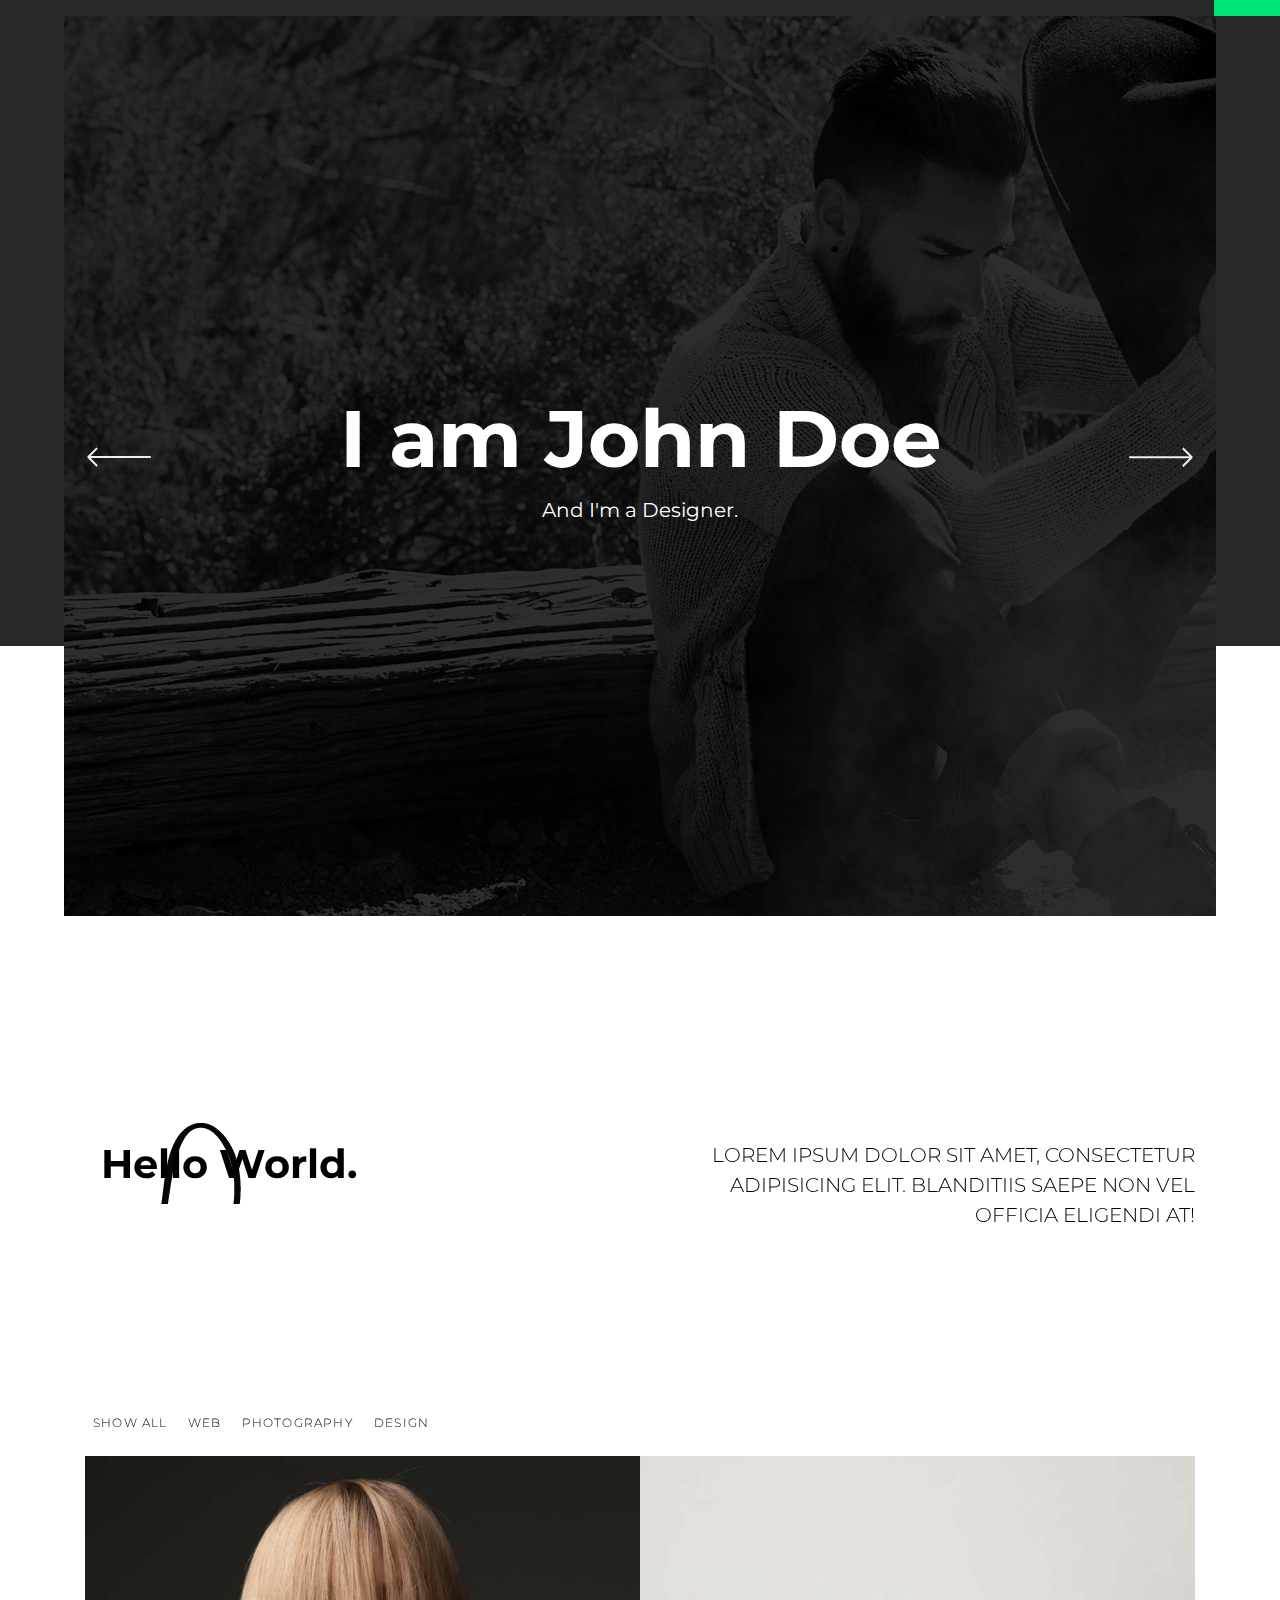
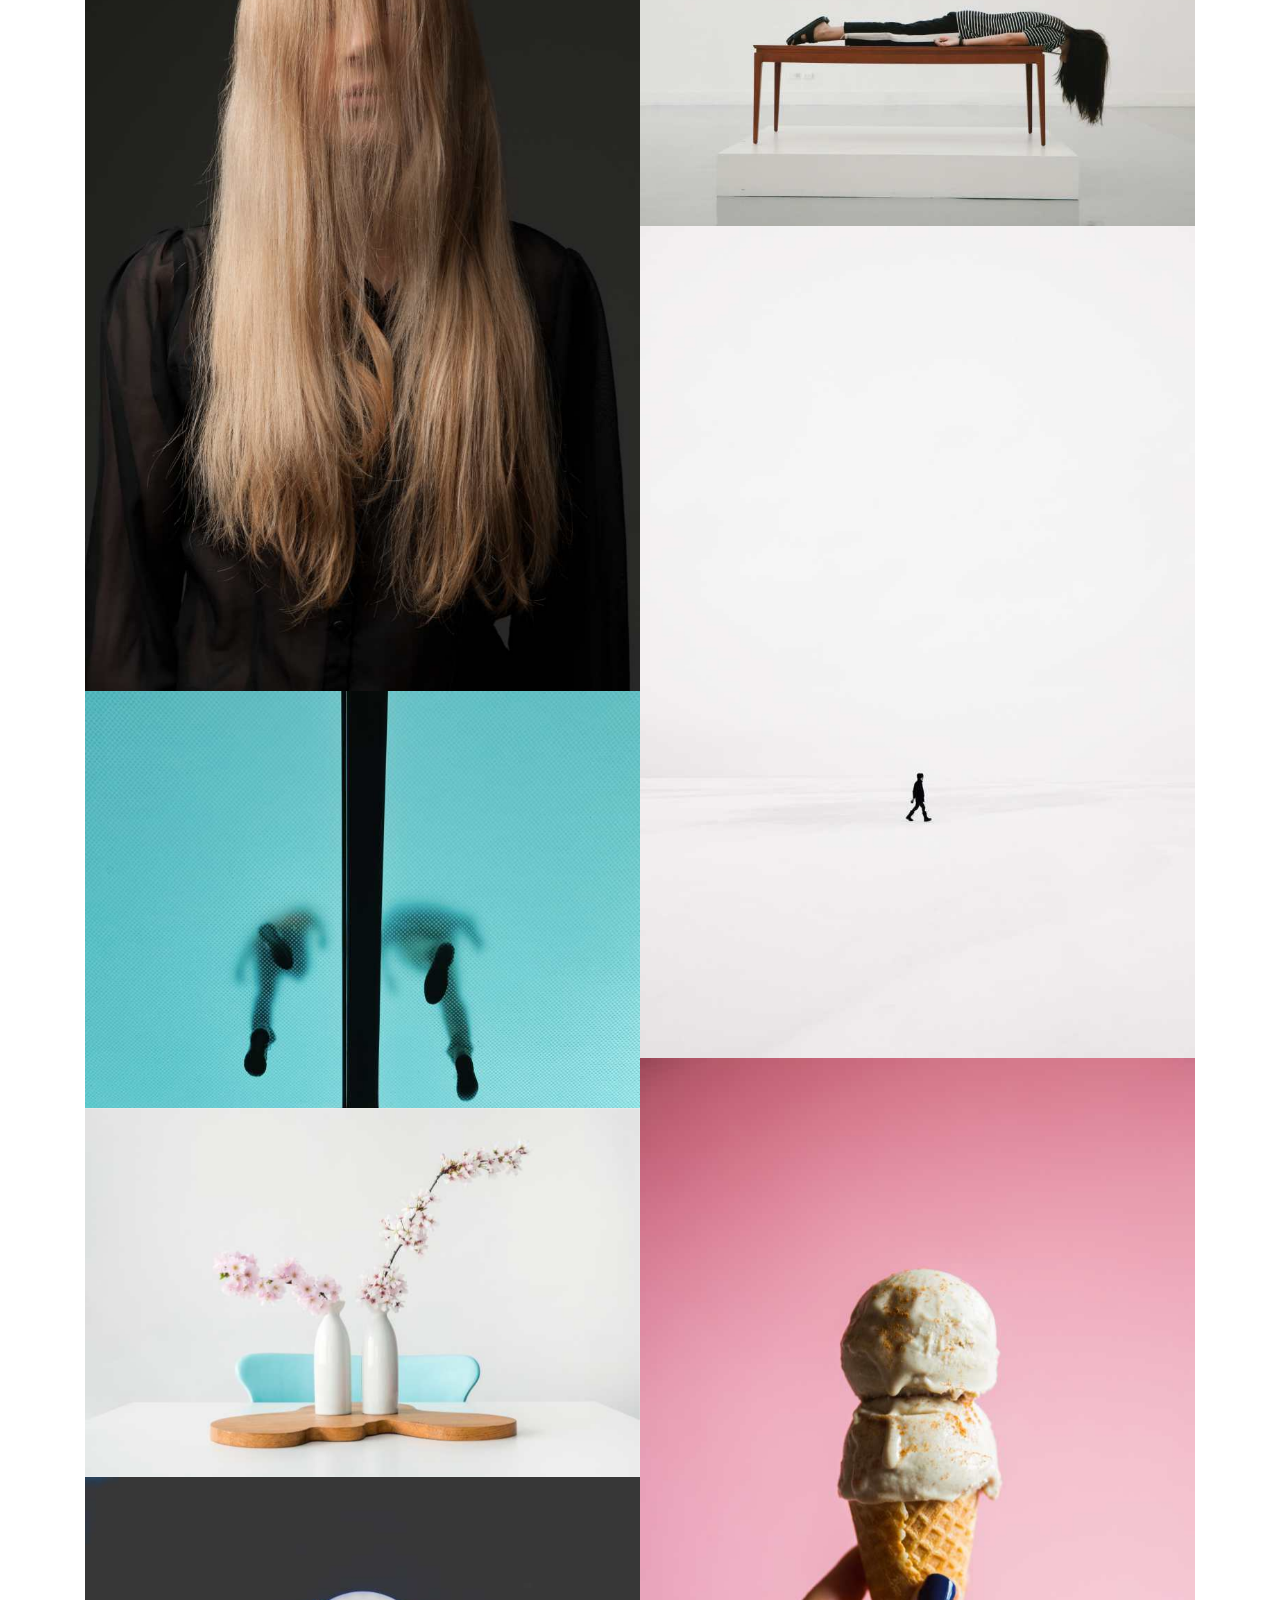
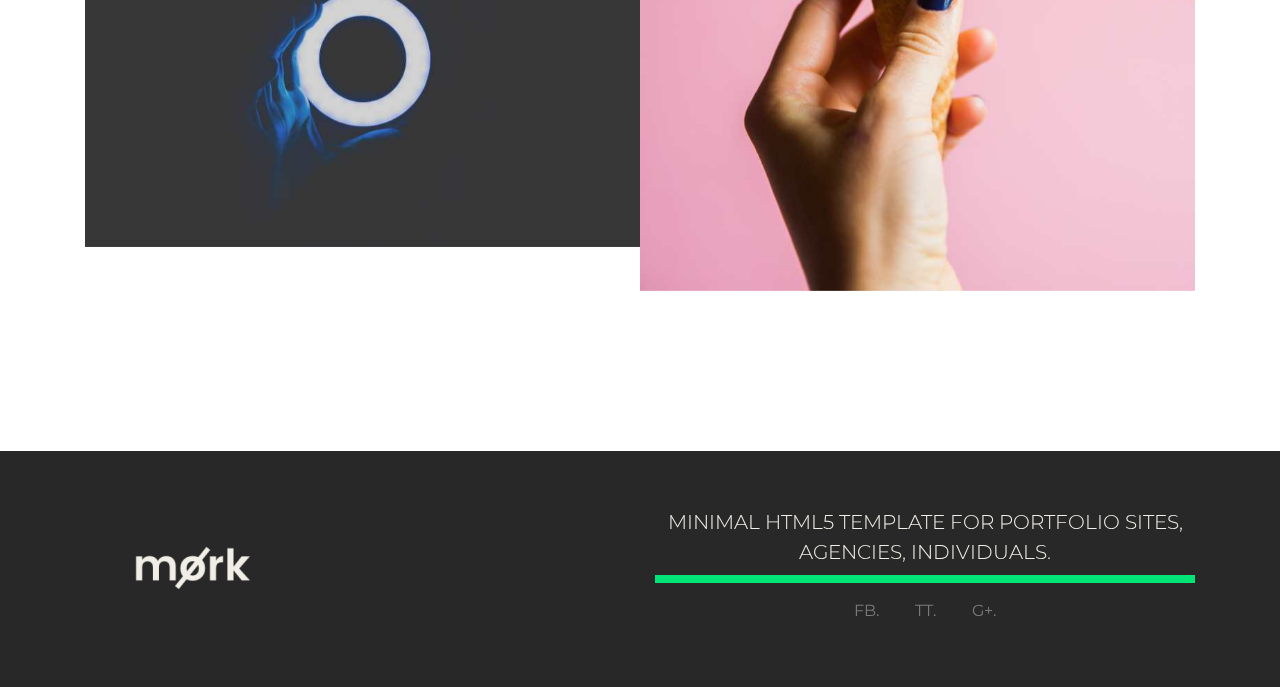
==== commit 19ff2d49: "secondcommit" ====
--- a/index-alt.html
+++ b/index-alt.html
@@ -21,7 +21,7 @@
     <!-- FONTS
     ============================================== -->
     <link href="https://fonts.googleapis.com/css?family=Montserrat:300,400,500,700" rel="stylesheet">
-    
+
     <!-- ICON FONTS
     ============================================== -->
     <link rel="stylesheet" href="css/linea-arrows.css">
@@ -33,7 +33,7 @@
     <link rel="stylesheet" href="css/halkaBox.css">
     <link rel="stylesheet" href="css/swiper.css">
     <link rel="stylesheet" href="css/style.css">
-    
+
     <!-- MODERNIZR
     ============================================== -->
     <script src="js/libs/modernizr-3.5.0.min.js"></script>
@@ -41,7 +41,7 @@
 </head>
 
 <body>
-    
+
     <!-- HEADER
     ============================================== -->
     <header id="masthead" class="e24-page-header">
@@ -73,10 +73,10 @@
                             <a href="#" class="nav-link dropdown-toggle" data-toggle="dropdown">
                                   Pages
                                 </a>
-                            <div class="dropdown-menu dropdown-menu-right border-0 rounded-0">
-                                <a class="dropdown-item" href="single-portfolio.html">Single Portfolio</a>
-                                <a class="dropdown-item" href="single-post.html">Single Post</a>
-                                <a class="dropdown-item" href="team.html">Team</a>
+                            <!-- <div class="dropdown-menu dropdown-menu-right border-0 rounded-0"> -->
+                                <!-- <a class="dropdown-item" href="single-portfolio.html">Single Portfolio</a> -->
+                                <!-- <a class="dropdown-item" href="single-post.html">Single Post</a>
+                                <a class="dropdown-item" href="team.html">Team</a> -->
                             </div>
                         </li>
                         <li class="nav-item">
@@ -84,35 +84,35 @@
                         </li>
                     </ul>
                 </div>
-            </div> 
+            </div>
             <!-- end: #toggle-menu -->
-            
+
             <!-- Navbar -->
             <nav class="navbar navbar-dark">
                 <a href="index.html" class="mx-auto">
-                       <img src="images/mork-logo.png" class="img-fluid" alt="Mork Template Logo">
+                       <!-- <img src="images/mork-logo.png" class="img-fluid" alt="Mork Template Logo"> -->
                     </a>
                 <button class="navbar-toggler border-0 rounded-0" type="button" data-toggle="collapse" data-target="#toggle-menu">
                     <span class="navbar-toggler-icon"></span>
                     </button>
-            </nav> 
+            </nav>
             <!-- end: .navbar -->
-        </div> 
+        </div>
         <!-- end: .e24-main-navigation -->
     </header>
     <!-- end: #masthead -->
-    
+
     <!-- MAIN CONTENT
     ============================================== -->
     <section id="content" class="e24-frontpage-content e24-mb-10">
         <!-- Hero Area -->
         <div class="e24-hero-area">
-            
+
             <!-- Hero Slider Area -->
             <div class="e24-hero-slider mx-auto">
                 <div class="swiper-container">
                     <div class="swiper-wrapper">
-                        
+
                         <!-- First Slider Item -->
                         <div class="swiper-slide e24-slide-1 d-flex align-items-center e24-overlay e24-bg-overlay">
                             <div class="container">
@@ -125,7 +125,7 @@
                             </div>
                         </div>
                         <!-- end: first slide -->
-                        
+
                         <!-- Second Slider Item -->
                         <div class="swiper-slide e24-slide-2 d-flex align-items-center e24-overlay e24-bg-overlay">
                             <div class="container">
@@ -139,18 +139,18 @@
                         </div>
                         <!-- end: second slide -->
                     </div>
-                    
+
                     <!-- SliderArrows -->
                     <div class="swiper-button-next"></div>
                     <div class="swiper-button-prev"></div>
-                    
+
                 </div>
                 <!-- end: .swiper-contnainer -->
 
             </div>
         </div>
         <!-- end: .e24-hero-area -->
-        
+
         <!-- Page Title Area -->
         <div class="e24-intro">
             <div class="container">
@@ -165,11 +165,11 @@
             </div>
         </div>
         <!-- end: .e24-intro -->
-        
+
         <!-- Portfolio Area -->
         <div class="e24-portfolio">
             <div class="container">
-               
+
                 <!-- Portfolio Items Filter -->
                 <div class="e24-portfolio-filter">
                     <ul class="list-inline text-uppercase p-2 e24-font-300">
@@ -243,13 +243,13 @@
         <!-- end: .e24-portfolio -->
     </section>
     <!-- end #content -->
-    
+
     <!-- FOOTER
     ============================================== -->
     <footer id="colophon" class="e24-page-footer p-3 p-md-5">
         <div class="container">
            <div class="row">
-               
+
                 <!-- Footer Logo Area -->
                 <div class="e24-footer-logo col-md-6 d-flex justify-content-center justify-content-md-start align-items-center">
                     <a href="index.html">
@@ -257,7 +257,7 @@
                     </a>
                 </div>
                 <!-- end: .e24-footer-logo -->
-               
+
                 <!-- Footer Page Info Area -->
                 <div class="e24-page-info col-md-6">
                     <p class="e24-font-300 text-uppercase text-center py-2">Minimal HTML5 Template for portfolio sites, agencies, individuals. </p>
@@ -272,7 +272,7 @@
         </div>
     </footer>
     <!-- end #colophon -->
-    
+
     <!-- JS
     ============================================== -->
     <script src="js/libs/jquery.min.js"></script>
@@ -282,6 +282,6 @@
     <script src="js/libs/halkaBox.min.js"></script>
     <script src="js/libs/swiper.min.js"></script>
     <script src="js/main.js"></script>
-    
+
 </body>
-</html>+</html>
